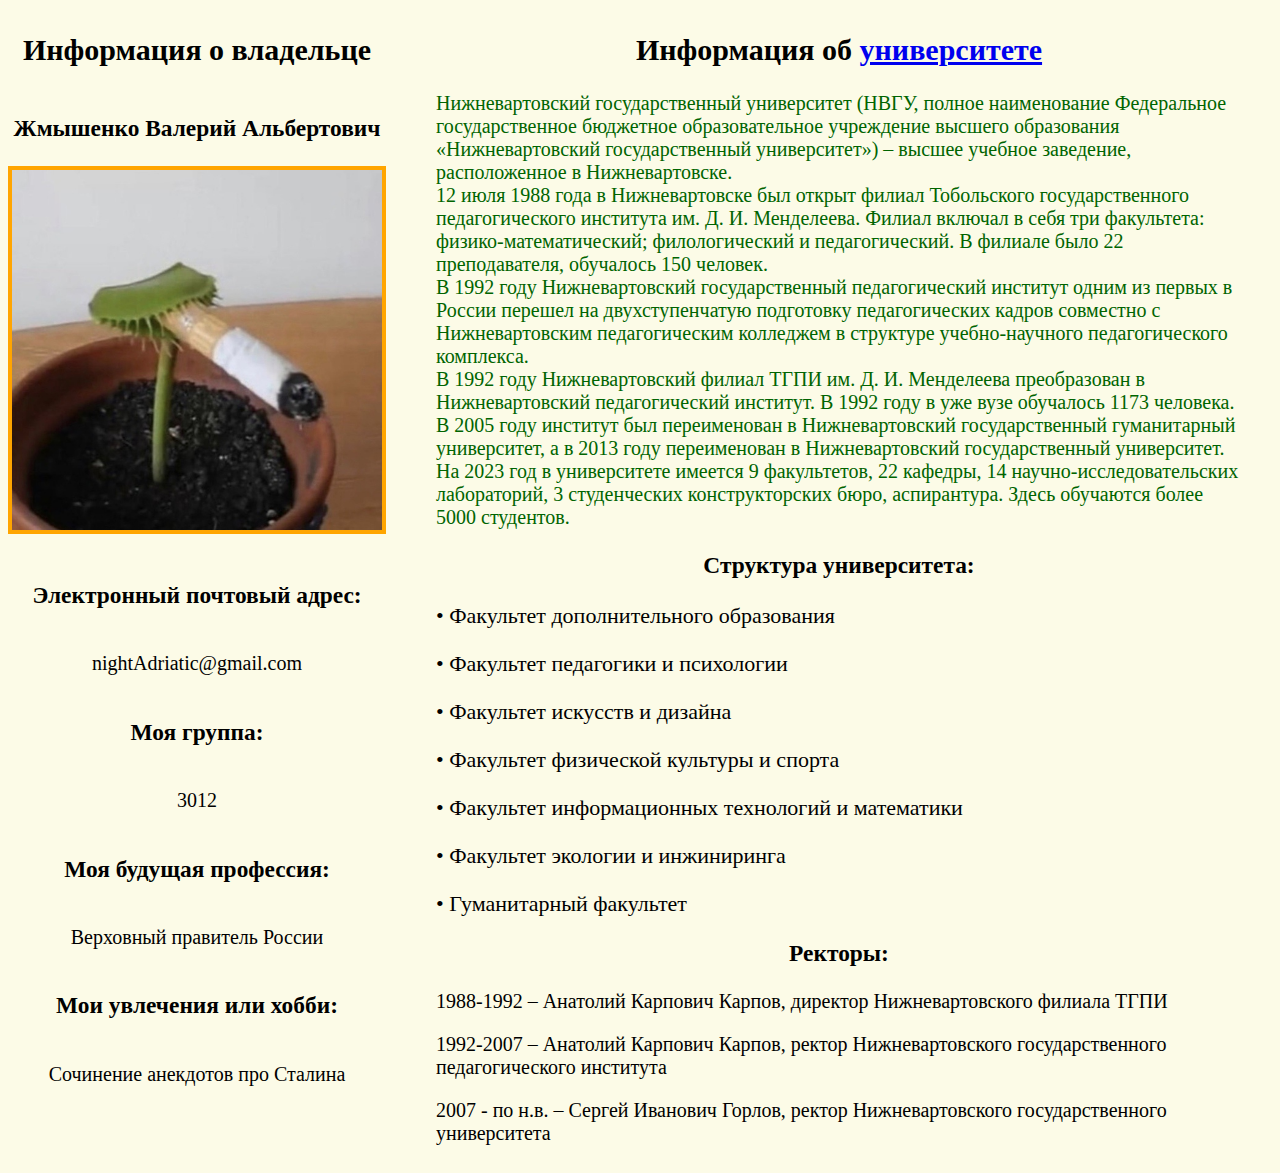
==== index.html @ 884a527a "Add files via upload" ====
<!DOCTYPE html>
<html lang="ru">
<head>
    <meta charset="UTF-8">
    <title>Мой личный сайт</title>
    <link href="css/style.css" rel="stylesheet">
</head>
<body>
<div class="allInfo">
    <div class="info">
		<h2>Информация о владельце</h3>
        <h3>Жмышенко Валерий Альбертович</h3>
		<img alt="my-photo" height="360" src="picture.jpg" width="370"
            style="border: 4px solid orange; margin-bottom: 25px;">
		<h3>Электронный почтовый адрес:</h3>
        <p>nightAdriatic@gmail.com</p>
        <h3>Моя группа:</h3>
		<p>3012</p>
        <h3>Моя будущая профессия:</h3>
		<p>Верховный правитель России</p>
		<h3>Мои увлечения или хобби:</h3>
		<p>Сочинение анекдотов про Сталина</p>
    </div>
    <div class="article">
        <h2 style="text-align: center;">Информация об <a href="https://nvsu.ru">университете</a></h2>
        <article>
            <p>	Нижневартовский государственный университет (НВГУ, полное наименование Федеральное государственное бюджетное образовательное учреждение высшего образования «Нижневартовский государственный университет») – высшее учебное заведение, расположенное в Нижневартовске.
			<br>12 июля 1988 года в Нижневартовске был открыт филиал Тобольского государственного педагогического института им. Д. И. Менделеева. Филиал включал в себя три факультета: физико-математический; филологический и педагогический. В филиале было 22 преподавателя, обучалось 150 человек.
			<br>В 1992 году Нижневартовский государственный педагогический институт одним из первых в России перешел на двухступенчатую подготовку педагогических кадров совместно с Нижневартовским педагогическим колледжем в структуре учебно-научного педагогического комплекса.
			<br>В 1992 году Нижневартовский филиал ТГПИ им. Д. И. Менделеева преобразован в Нижневартовский педагогический институт. В 1992 году в уже вузе обучалось 1173 человека.
			<br>В 2005 году институт был переименован в Нижневартовский государственный гуманитарный университет, а в 2013 году переименован в Нижневартовский государственный университет.
			<br>На 2023 год в университете имеется 9 факультетов, 22 кафедры, 14 научно-исследовательских лабораторий, 3 студенческих конструкторских бюро, аспирантура. Здесь обучаются более 5000 студентов.</p>
        </article>
		<h3 style="text-align: center;">Структура университета:</h3>
		<div class="faculties">
            <p>• Факультет дополнительного образования</p>
            <p>• Факультет педагогики и психологии</p>
            <p>• Факультет искусств и дизайна</p>
            <p>• Факультет физической культуры и спорта</p>
            <p>• Факультет информационных технологий и математики</p>
            <p>• Факультет экологии и инжиниринга</p>
            <p>• Гуманитарный факультет</p>
        </div>
		<h3 style="text-align: center;">Ректоры:</h3>
		<p>1988-1992 – Анатолий Карпович Карпов, директор Нижневартовского филиала ТГПИ</p>
		<p>1992-2007 – Анатолий Карпович Карпов, ректор Нижневартовского государственного педагогического института</p>
		<p>2007 - по н.в. – Сергей Иванович Горлов, ректор Нижневартовского государственного университета</p>
</div>
</body>
</html>
---- css/style.css ----
body {
    padding: 0px;
	font: 20px consolas;
    background-color: #fcfbe7;
}

article {
    color: darkgreen;
}

.info {
    width: 30%;
    display: flex;
    flex-direction: column;
    align-items: center;
	margin-right: 50px;
}

.article {
    width: 70%;
    margin-right: 30px;
}

.allInfo {
    display: flex;
    flex-direction: row;
    align-items: flex-start;
    width: 100%;
    justify-content: center;
}

.faculties {
    font-size: 22px;
}
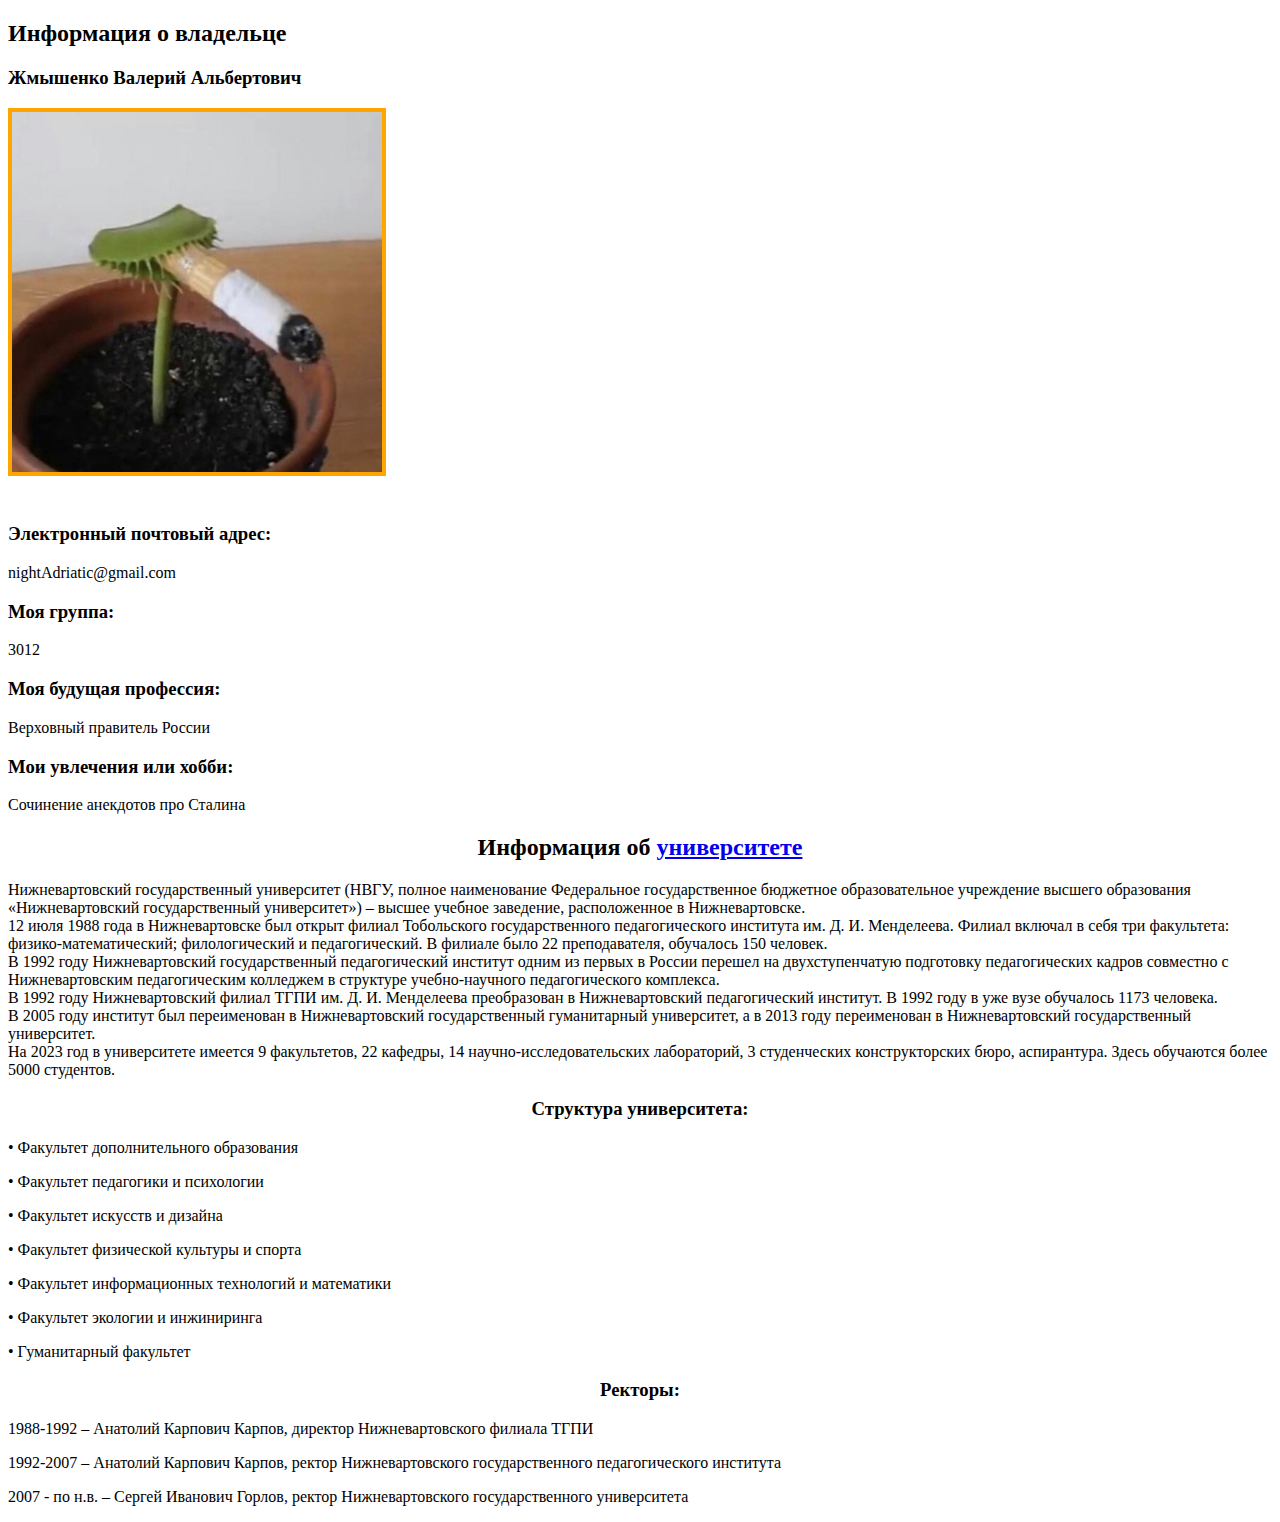
==== commit 55fdde04: "Add files via upload" ====
--- a/index.html
+++ b/index.html
@@ -3,7 +3,7 @@
 <head>
     <meta charset="UTF-8">
     <title>Мой личный сайт</title>
-    <link href="css/style.css" rel="stylesheet">
+
 </head>
 <body>
 <div class="allInfo">
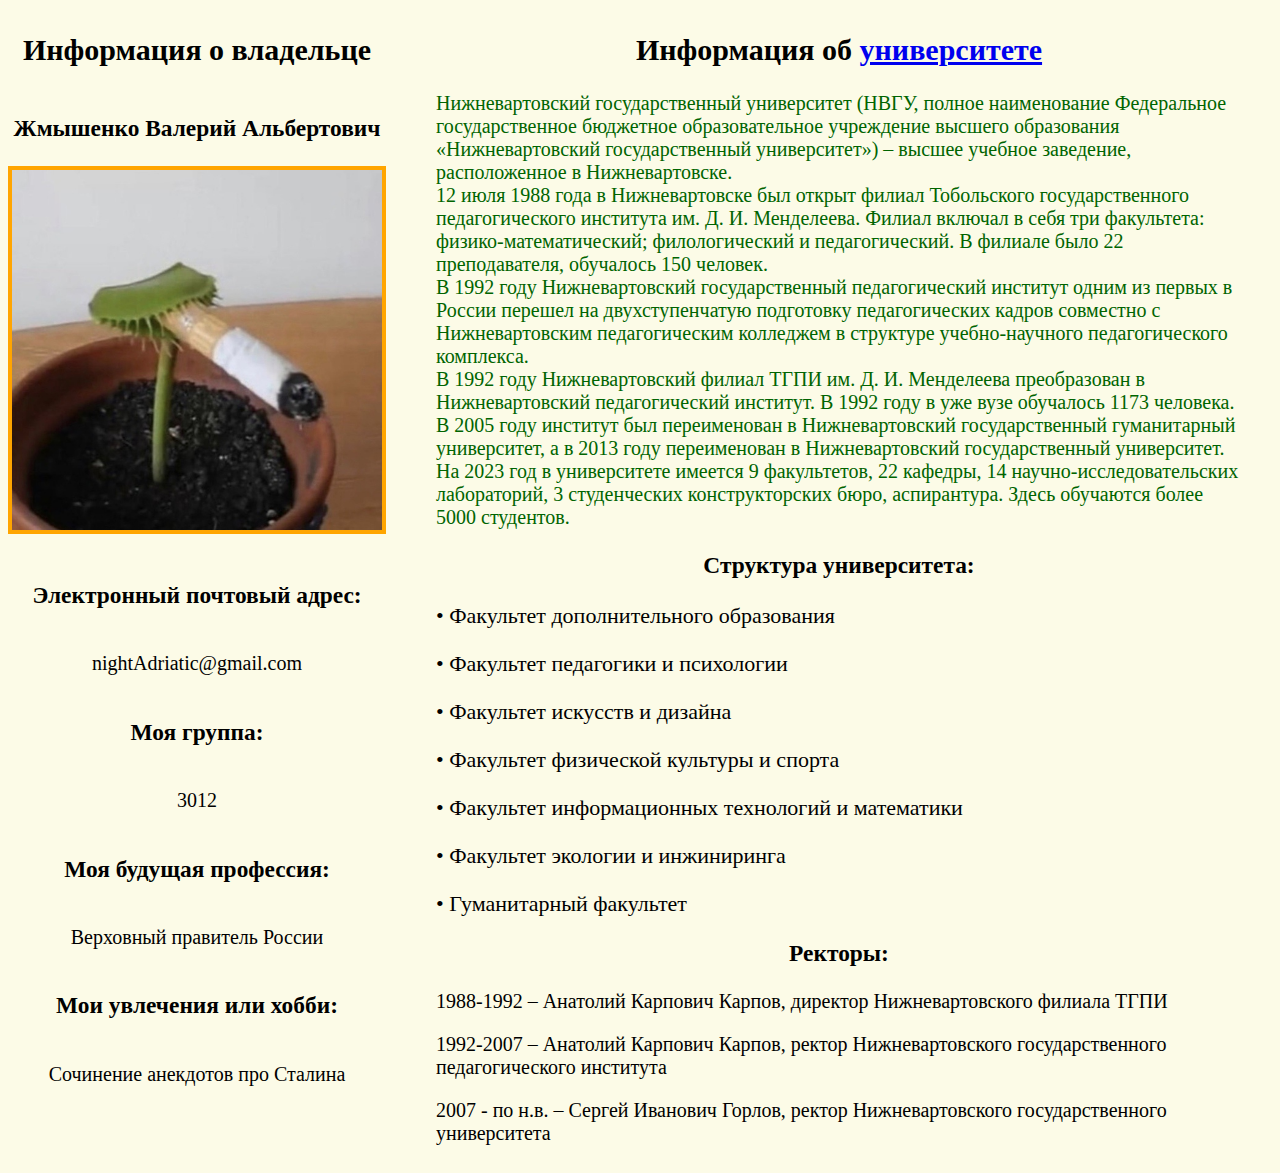
==== commit a3fc05e8: "Add files via upload" ====
--- a/index.html
+++ b/index.html
@@ -3,7 +3,7 @@
 <head>
     <meta charset="UTF-8">
     <title>Мой личный сайт</title>
-
+    <link href="css/style.css" rel="stylesheet">
 </head>
 <body>
 <div class="allInfo">
--- a/css/style.css
+++ b/css/style.css
@@ -0,0 +1,34 @@
+body {
+    padding: 0px;
+	font: 20px consolas;
+    background-color: #fcfbe7;
+}
+
+article {
+    color: darkgreen;
+}
+
+.info {
+    width: 30%;
+    display: flex;
+    flex-direction: column;
+    align-items: center;
+	margin-right: 50px;
+}
+
+.article {
+    width: 70%;
+    margin-right: 30px;
+}
+
+.allInfo {
+    display: flex;
+    flex-direction: row;
+    align-items: flex-start;
+    width: 100%;
+    justify-content: center;
+}
+
+.faculties {
+    font-size: 22px;
+}
